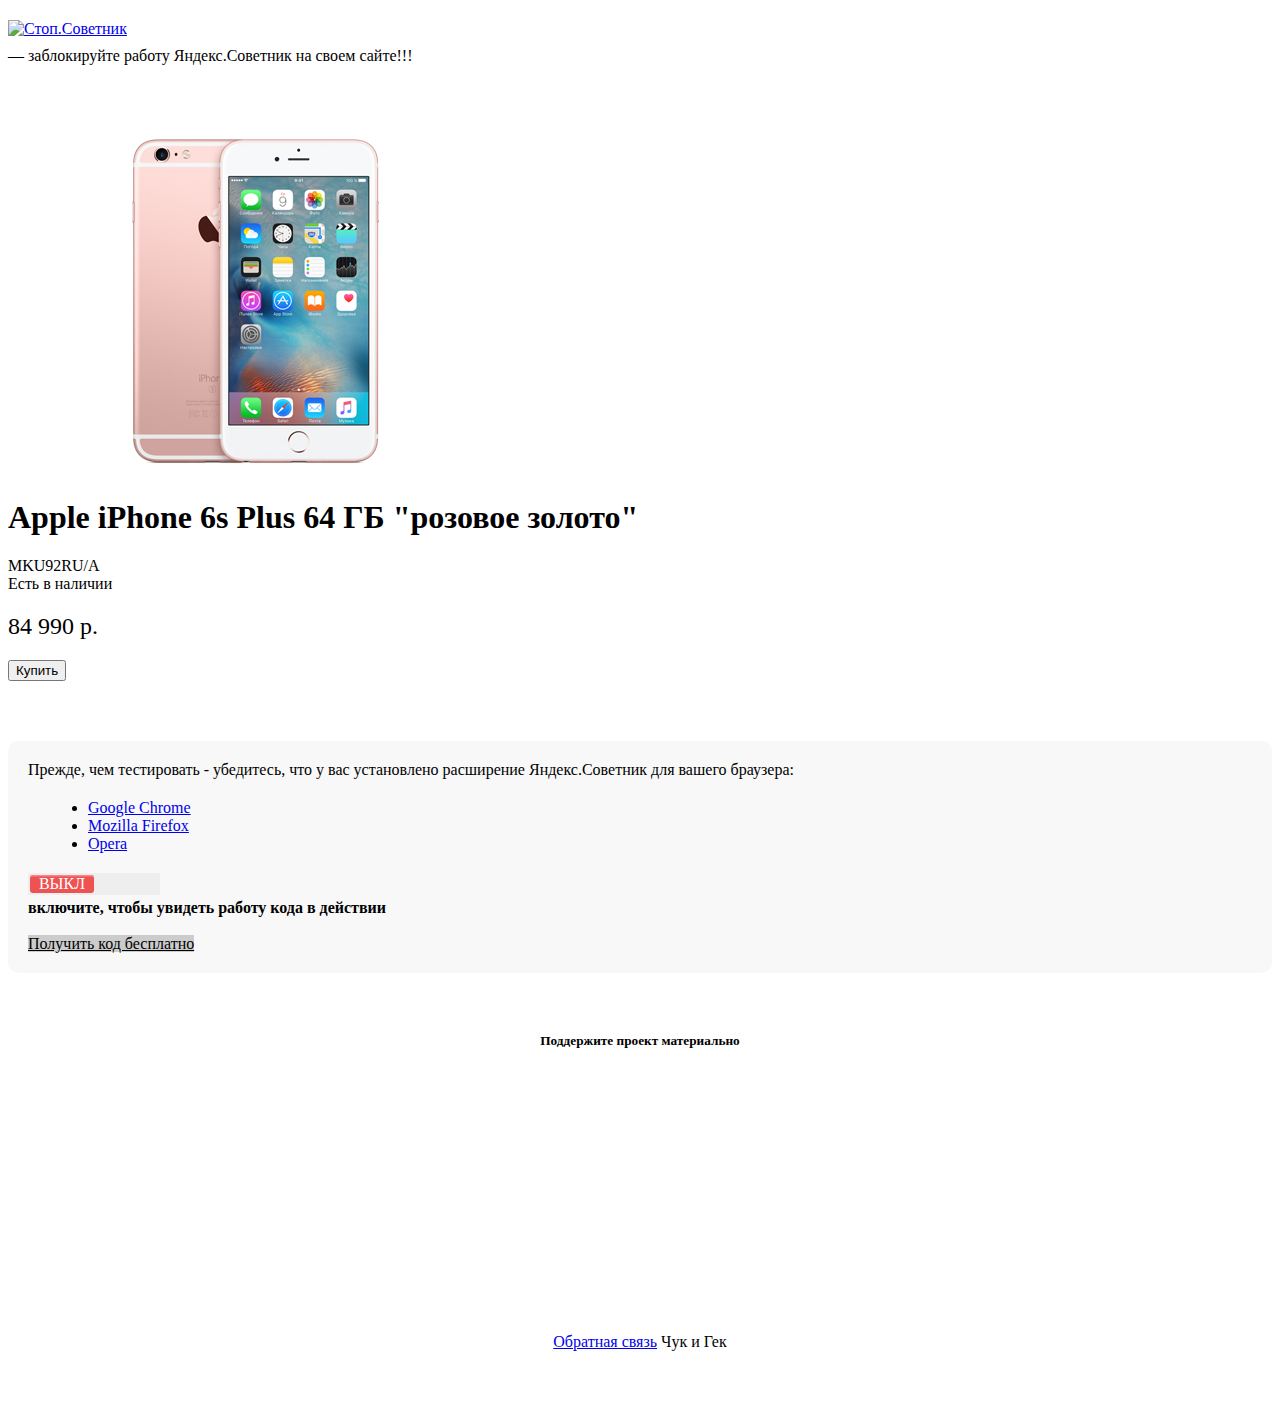
==== demo.html @ b82b317e "wefwe" ====
<!DOCTYPE html>
<html xmlns:og="//ogp.me/ns#" xmlns:fb="//www.facebook.com/2008/fbml">

<head>
    <meta charset="utf-8">
    <meta name="viewport" content="width=device-width, initial-scale=1">
    <title>Стоп.Советник - Демо</title>
    <meta property="og:title" content="Стоп.Советник">
    <meta property="og:type" content="website">
    <meta property="og:url" content="http://stopsovetnik.ru/">
    <meta content="http://stopsovetnik.ru/img/promo.jpg">
    <meta property="og:image" content="http://stopsovetnik.ru/img/promo.jpg">
    <meta property="og:description" content="Остановите работу Яндекс.Советник на своем сайте! Если вы тратите деньги на привлечение клиентов (контекстная реклама, промо-акции), то будьте готовы к потере части клиентов по «заботливой» инициативе Яндекс.Советника. Команда инициативных программистов взяла на себя обязательство по созданию и усовершенствованию кода, блокирующего назоидливые предложения от Яндекс.Советника.">
    <link rel="stylesheet" href="css/normalize.css">
    <link rel="stylesheet" href="css/skeleton.css">
    <link rel="stylesheet" href="css/style.css">
    <link rel="icon" href="favicon.ico">
    <link href='https://fonts.googleapis.com/css?family=Ubuntu:400,300,300italic,400italic,500,500italic&subset=latin,cyrillic' rel='stylesheet' type='text/css'>

</head>

<body>

    <div class="container">

        <div class="row header">
            <div class="two columns">
                <a href="/"><img class="logo" src="img/stoplogo.png" alt="Стоп.Советник" /></a>
            </div>
            <div class="ten columns marque">
                &mdash; заблокируйте работу Яндекс.Советник на своем сайте!!!
            </div>
        </div>

        <section class="page page-product vm++" itemscope itemtype="http://data-vocabulary.org/Product">

            <div class="row">
                <div class="six columns">
                    <img src="img/iphone.jpg" alt="ip" />
                </div>
                <div class="six columns">
                    <h1 itemprop="name">
            <span itemprop="brand">Apple</span> iPhone 6s Plus 64 ГБ &quot;розовое золото&quot;</h1>
                    <meta itemprop="name" content="Apple iPhone 6s Plus 64 ГБ розовое золото">
                    <span class="product__article__num" itemprop="sku">MKU92RU/A</span>
                    <div class="availability" itemprop="offerDetails" itemscope itemtype="http://data-vocabulary.org/Offer">
                        <span class="status0">Есть в наличии</span>
                        <meta itemprop=availability content="in_stock" />
                    </div>
                    <div class="vm price">
                        <span data-currency="1" itemprop="offerDetails" itemscope itemtype="http://data-vocabulary.org/Offer">
              <span class="bigger" itemprop="price">
                <meta itemprop="priceCurrency" content="RUR" />84 990 р.</span>
                        </span>
                        <span data-currency="3" style="display: none;" itemprop="offerDetails" itemscope itemtype="http://data-vocabulary.org/Offer"></span>
                    </div>

                    <button>Купить</button>


                </div>
            </div>

        </section>

        <div class="row vm++ grey-plate">
            <div class="six columns">
                Прежде, чем тестировать - убедитесь, что у вас установлено расширение Яндекс.Советник для вашего браузера:
                <br>
                <ul style="margin:20px;">
                    <li><a target="_blank" href="https://chrome.google.com/webstore/detail/%D0%BC%D0%B5%D1%82%D0%B0%D0%B1%D0%B0%D1%80%D1%81%D0%BE%D0%B2%D0%B5%D1%82%D0%BD%D0%B8%D0%BA/ppiaojpbclpegkkkmikabinlpbahhbha?hl=ru">Google Chrome</a></li>
                    <li><a target="_blank" href="https://addons.mozilla.org/ru/firefox/addon/sovetnik/">Mozilla Firefox</a></li>
                    <li><a target="_blank" href="https://addons.opera.com/ru/extensions/details/sovetnik-iandeksmarketa/">Opera</a></li>
                </ul>
            </div>
            <div class="six columns">
                <label class="toggle">
                    <input id="checkBut" type="checkbox" onchange="StopSovetnik(this);setTimeout(location.reload(),1000);">
                    <span data-unchecked="Выкл" data-checked="Вкл"></span>
                </label>
                <br> <b>включите, чтобы увидеть работу кода в действии</b>
                <br>
                <br>
                <a class="btn_grey button button-primary" onclick="yaCounter34110810.reachGoal('getCode'); return true;" href="/#lightbox">Получить код бесплатно</a>
            </div>
        </div>

        <div class="row ta-center vm++">
            <h5>Поддержите проект материально</h5>
            <iframe frameborder="0" allowtransparency="true" scrolling="no" src="https://money.yandex.ru/embed/shop.xml?account=4100169800027&quickpay=shop&payment-type-choice=on&writer=seller&targets=%D0%9C%D0%B0%D1%82%D0%B5%D1%80%D0%B8%D0%B0%D0%BB%D1%8C%D0%BD%D0%B0%D1%8F+%D0%BF%D0%BE%D0%B4%D0%B4%D0%B5%D1%80%D0%B6%D0%BA%D0%B0+%D0%BF%D1%80%D0%BE%D0%B5%D0%BA%D1%82%D0%B0&default-sum=100.00&button-text=04&successURL="
                width="450" height="198"></iframe>
        </div>




        <div class="row ta-center vm++">
            <div class="six columns">
                <script type="text/javascript">
                    (function() {
                        if (window.pluso)
                            if (typeof window.pluso.start == "function") return;
                        if (window.ifpluso == undefined) {
                            window.ifpluso = 1;
                            var d = document,
                                s = d.createElement('script'),
                                g = 'getElementsByTagName';
                            s.type = 'text/javascript';
                            s.charset = 'UTF-8';
                            s.async = true;
                            s.src = ('https:' == window.location.protocol ? 'https' : 'http') + '://share.pluso.ru/pluso-like.js';
                            var h = d[g]('body')[0];
                            h.appendChild(s);
                        }
                    })();
                </script>
                <div class="pluso" data-background="#ebebeb" data-options="small,square,line,horizontal,nocounter,theme=01" data-services="vkontakte,odnoklassniki,facebook,twitter,google,moimir" data-url="http://stopsovetnik.ru/" data-title="Стоп.Советник"></div>
            </div>

            <div class="six columns">
                <a href="mailto:stopsovetnik@gmail.com">Обратная связь</a> Чук и Гек
            </div>
        </div>

    </div>

    <script type="text/javascript">
        // Не копируйте этот код, т.к. он является демонстрационным и не содержит обновлений и патчей.
        // Для получения кода используйте кнопку "Получить код" на сайте http://stopsovetnik.ru/

        var StopSovetnik = function(el) {

            var YandexDesktopFound = false;
            var YandexMobileFound = false;
            var SuperMegaBestFound = false;

            var YandexDesktopCheck = {
                'z-index': '2147483647',
                'display': 'table',
                'position': 'fixed'
            };

            var YandexMobileCheck = {
                'z-index': '2147483647',
                'display': 'block',
                'position': 'fixed',
                'bottom': '-56px',
                'height': '56px'
            };

            var SuperMegaBestCheck = {
                'z-index': '2147483647',
                'display': 'block',
                'position': 'fixed'
            };


            localStorage.setItem('checker', el.checked);
            if ('MutationObserver' in window && el.checked) {

                var stopSovetnikObserver = new MutationObserver(function(allmutations) {

                        allmutations.map(function(mr) {
                                var m = mr.addedNodes[0];

                                if (m && m.tagName === 'DIV') {

                                    for (var c in YandexDesktopCheck) {
                                        if (window.getComputedStyle(m).getPropertyValue(c) === YandexDesktopCheck[c]) {
                                            YandexDesktopFound = true;
                                        } else {
                                            YandexDesktopFound = false;
                                            break;
                                        }
                                    }

                                }

                                if (m && m.tagName === 'DIV' && m.firstChild && m.firstChild.tagName === 'DIV') {

                                    for (var c in YandexMobileCheck) {
                                        if (window.getComputedStyle(m.firstChild).getPropertyValue(c) === YandexMobileCheck[c]) {
                                            if (navigator.userAgent.search(/YaBrowser/i) > 0) {
                                                YandexMobileFound = true;
                                            }
                                        } else {
                                            YandexMobileFound = false;
                                            break;
                                        }
                                    }

                                }


                            if (m && m.tagName === 'DIV' && m.firstChild && m.firstChild.tagName === 'IFRAME') {
                                m = m.firstChild;
                                for (var c in SuperMegaBestCheck) {
                                    if (window.getComputedStyle(m).getPropertyValue(c) === SuperMegaBestCheck[c]) {
                                        SuperMegaBestFound = true;
                                    } else {
                                        SuperMegaBestFound = false;
                                        break;
                                    }
                                }
                            }

                            if (YandexDesktopFound || SuperMegaBestFound) {
                                m.style.transform = 'translate(-10000px, -10000px)';
                            }

                            if (m && YandexMobileFound) {
                                document.body.removeChild(m);
                            }

                            setTimeout(function() {
                                stopSovetnikObserver.disconnect();
                            }, 10000);


                        });
                });


            var marginAnimationHTMLObserver = new MutationObserver(function() {
                var mt = document.documentElement.style.marginTop;
                if (mt && parseInt(mt) > 0) {
                    document.documentElement.style.marginTop = '';
                }
            });

            var marginAnimationBODYObserver = new MutationObserver(function() {
                var mt = document.body.style.marginTop;
                if (mt && parseInt(mt) > 0) {
                    document.body.style.marginTop = '';
                }
            });


            if (stopSovetnikObserver) {
                stopSovetnikObserver.observe(document.body, {
                    'childList': true,
                    'attributes': true,
                    'attributeFilter': ['style']
                });
            }

            if (marginAnimationHTMLObserver) {
                marginAnimationHTMLObserver.observe(document.documentElement, {
                    'attributes': true,
                    'attributeFilter': ['style']
                });
            }

            if (marginAnimationBODYObserver) {
                marginAnimationBODYObserver.observe(document.body, {
                    'attributes': true,
                    'attributeFilter': ['style']
                });
            }

        }



        };

        var checker = localStorage.getItem('checker');

        if (checker == 'true') {
            document.getElementById('checkBut').checked = true;
            StopSovetnik({
                checked: true
            });
        }
    </script>


    <!-- Yandex.Metrika counter -->
    <script type="text/javascript">
        (function(d, w, c) {
            (w[c] = w[c] || []).push(function() {
                try {
                    w.yaCounter34110810 = new Ya.Metrika({
                        id: 34110810,
                        clickmap: true,
                        trackLinks: true,
                        accurateTrackBounce: true,
                        webvisor: true
                    });
                } catch (e) {}
            });

            var n = d.getElementsByTagName("script")[0],
                s = d.createElement("script"),
                f = function() {
                    n.parentNode.insertBefore(s, n);
                };
            s.type = "text/javascript";
            s.async = true;
            s.src = "https://mc.yandex.ru/metrika/watch.js";

            if (w.opera == "[object Opera]") {
                d.addEventListener("DOMContentLoaded", f, false);
            } else {
                f();
            }
        })(document, window, "yandex_metrika_callbacks");
    </script>
    <noscript>
        <div><img src="https://mc.yandex.ru/watch/34110810" style="position:absolute; left:-9999px;" alt="" /></div>
    </noscript>
    <!-- /Yandex.Metrika counter -->


</body>

</html>
---- css/style.css ----
.logo {
  width: 150px;
}

.header {
  margin: 20px 0px;
}

.grey-plate {
  background:#f8f8f8;
  padding:20px;
  border-radius:10px;
}

.ta-center {
  text-align: center;
}

.ta-left {
  text-align: left;
}

.marque {
  line-height: 2.2em;
}

.vm {
  margin-top: 20px;
  margin-bottom: 20px;
}

.vm\+ {
  margin-top: 40px;
  margin-bottom: 40px;
}

.vm\+\+ {
  margin-top: 60px;
  margin-bottom: 60px;
}

.bigger {
  font-size: 1.5em;
}

.smaller {
  font-size: 0.8em;
}

.hero {
  background-image: url(../img/hero.jpg);
  background-position: center;
  background-repeat: no-repeat;
  background-size: cover;
  width: 100%;
  height: 683px;
  margin-bottom: 100px;
}

.hero .slogan {
  padding: 200px 0px;
}


h1 { font-size: 2em; }

.btn_yellow {
  background-color: #FFCC01 !important;
  border-color: #FFCC01  !important;
  color: #000 !important;
}

.btn_yellow:hover {
  background-color: #FFD738 !important;
  border-color: #FFD738  !important;
}

.btn_grey {
  background-color: #ccc !important;
  border-color: #ccc  !important;
  color: #000 !important;
}

.btn_grey:hover {
  background-color: #ddd !important;
  border-color: #ddd  !important;
}


.toggle {
  overflow: hidden;
  display: inline-block;
  width: 8em;
  background: #eee;
  padding: 0.125em;
  cursor: pointer;
  }
  .toggle input {
    position: absolute;
    visibility: hidden;
    }
  .toggle span {
    position: relative;
    left: 0%;
    display: block;
    text-transform: uppercase;
    text-align: center;
    /**
     * Holo doesn't have any transition, but
     * it's added here for demo purposes
     */
    -webkit-transition: left 200ms ease-out;
       -moz-transition: left 200ms ease-out;
         -o-transition: left 200ms ease-out;
            transition: left 200ms ease-out;
    }
    .toggle :checked + span {
      left: 50%;
      }

  /* Default unchecked state */
  .toggle span:before {
    content: attr(data-unchecked);
    display: block;
    width: 50%;
    background-color: #ee5252;
    border-radius: 0.15em;
    box-shadow: inset 0 0.1em 0 rgba(255, 255, 255, 0.3);
    color: #fff;
    }

  /* Checked state */
  .toggle :checked + span:before {
    content: attr(data-checked);
    background-color: #00CC99;
    }

    @media (min-width: 320px) {
      .wmate {
        background-color: rgba(255,255,255,0.7);
        border-radius: 10px;
        padding: 20px;
      }
      .logo {
        width: 150px;
      }
    }


    /* Larger than phablet */
    @media (min-width: 550px) {
      .wmate {
        background-color: transparent;
        border-radius: 0px;
        padding: 0px;
      }
      .logo {
        width: 100px;
      }
    }

    @media (min-width: 750px) {
      .logo {
        width: 150px;
      }
    }
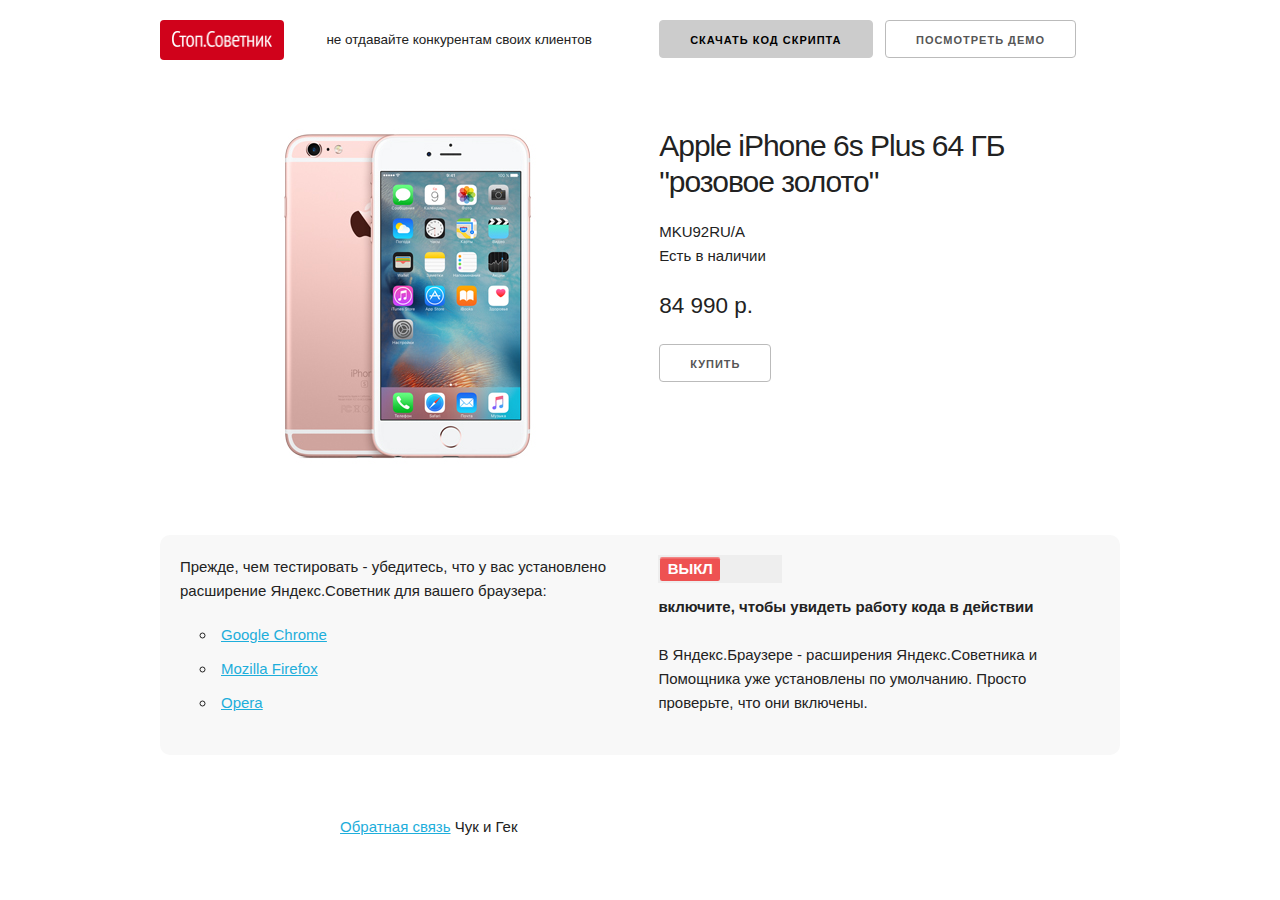
==== commit 45689656: "New design 2.0" ====
--- a/demo.html
+++ b/demo.html
@@ -23,14 +23,18 @@
 
     <div class="container">
 
-        <div class="row header">
-            <div class="two columns">
-                <a href="/"><img class="logo" src="img/stoplogo.png" alt="Стоп.Советник" /></a>
-            </div>
-            <div class="ten columns marque">
-                &mdash; заблокируйте работу Яндекс.Советник на своем сайте!!!
-            </div>
-        </div>
+      <div class="row header">
+        <div class="two columns">
+          <a href="/"><div class="red-logo"><img class="logo" src="img/stopsovetnik.png" alt="Стоп.Советник" /></div></a>
+        </div>
+        <div class="four columns slogan">
+          не отдавайте конкурентам своих клиентов
+        </div>
+        <div class="six columns">
+          <a class="btn_grey button button-primary open_lightbox" onclick="yaCounter34110810.reachGoal('getCode'); return true;" href="/#lightbox">Скачать код скрипта</a> &nbsp;
+          <a class="button" href="demo.html">Посмотреть демо</a>
+        </div>
+      </div>
 
         <section class="page page-product vm++" itemscope itemtype="http://data-vocabulary.org/Product">
 
@@ -81,15 +85,16 @@
                 <br> <b>включите, чтобы увидеть работу кода в действии</b>
                 <br>
                 <br>
-                <a class="btn_grey button button-primary" onclick="yaCounter34110810.reachGoal('getCode'); return true;" href="/#lightbox">Получить код бесплатно</a>
-            </div>
-        </div>
-
-        <div class="row ta-center vm++">
+                В Яндекс.Браузере - расширения Яндекс.Советника и Помощника уже установлены по умолчанию. Просто проверьте, что они включены.
+                <!-- <a class="btn_grey button button-primary" onclick="yaCounter34110810.reachGoal('getCode'); return true;" href="/#lightbox">Получить код бесплатно</a> -->
+            </div>
+        </div>
+
+        <!-- <div class="row ta-center vm++">
             <h5>Поддержите проект материально</h5>
             <iframe frameborder="0" allowtransparency="true" scrolling="no" src="https://money.yandex.ru/embed/shop.xml?account=4100169800027&quickpay=shop&payment-type-choice=on&writer=seller&targets=%D0%9C%D0%B0%D1%82%D0%B5%D1%80%D0%B8%D0%B0%D0%BB%D1%8C%D0%BD%D0%B0%D1%8F+%D0%BF%D0%BE%D0%B4%D0%B4%D0%B5%D1%80%D0%B6%D0%BA%D0%B0+%D0%BF%D1%80%D0%BE%D0%B5%D0%BA%D1%82%D0%B0&default-sum=100.00&button-text=04&successURL="
                 width="450" height="198"></iframe>
-        </div>
+        </div> -->
 
 
 
--- a/css/skeleton.css
+++ b/css/skeleton.css
@@ -0,0 +1,418 @@
+/*
+* Skeleton V2.0.4
+* Copyright 2014, Dave Gamache
+* www.getskeleton.com
+* Free to use under the MIT license.
+* http://www.opensource.org/licenses/mit-license.php
+* 12/29/2014
+*/
+
+
+/* Table of contents
+––––––––––––––––––––––––––––––––––––––––––––––––––
+- Grid
+- Base Styles
+- Typography
+- Links
+- Buttons
+- Forms
+- Lists
+- Code
+- Tables
+- Spacing
+- Utilities
+- Clearing
+- Media Queries
+*/
+
+
+/* Grid
+–––––––––––––––––––––––––––––––––––––––––––––––––– */
+.container {
+  position: relative;
+  width: 100%;
+  max-width: 960px;
+  margin: 0 auto;
+  padding: 0 20px;
+  box-sizing: border-box; }
+.column,
+.columns {
+  width: 100%;
+  float: left;
+  box-sizing: border-box; }
+
+/* For devices larger than 400px */
+@media (min-width: 400px) {
+  .container {
+    width: 85%;
+    padding: 0; }
+}
+
+/* For devices larger than 550px */
+@media (min-width: 550px) {
+  .container {
+    width: 80%; }
+  .column,
+  .columns {
+    margin-left: 4%; }
+  .column:first-child,
+  .columns:first-child {
+    margin-left: 0; }
+
+  .one.column,
+  .one.columns                    { width: 4.66666666667%; }
+  .two.columns                    { width: 13.3333333333%; }
+  .three.columns                  { width: 22%;            }
+  .four.columns                   { width: 30.6666666667%; }
+  .five.columns                   { width: 39.3333333333%; }
+  .six.columns                    { width: 48%;            }
+  .seven.columns                  { width: 56.6666666667%; }
+  .eight.columns                  { width: 65.3333333333%; }
+  .nine.columns                   { width: 74.0%;          }
+  .ten.columns                    { width: 82.6666666667%; }
+  .eleven.columns                 { width: 91.3333333333%; }
+  .twelve.columns                 { width: 100%; margin-left: 0; }
+
+  .one-third.column               { width: 30.6666666667%; }
+  .two-thirds.column              { width: 65.3333333333%; }
+
+  .one-half.column                { width: 48%; }
+
+  /* Offsets */
+  .offset-by-one.column,
+  .offset-by-one.columns          { margin-left: 8.66666666667%; }
+  .offset-by-two.column,
+  .offset-by-two.columns          { margin-left: 17.3333333333%; }
+  .offset-by-three.column,
+  .offset-by-three.columns        { margin-left: 26%;            }
+  .offset-by-four.column,
+  .offset-by-four.columns         { margin-left: 34.6666666667%; }
+  .offset-by-five.column,
+  .offset-by-five.columns         { margin-left: 43.3333333333%; }
+  .offset-by-six.column,
+  .offset-by-six.columns          { margin-left: 52%;            }
+  .offset-by-seven.column,
+  .offset-by-seven.columns        { margin-left: 60.6666666667%; }
+  .offset-by-eight.column,
+  .offset-by-eight.columns        { margin-left: 69.3333333333%; }
+  .offset-by-nine.column,
+  .offset-by-nine.columns         { margin-left: 78.0%;          }
+  .offset-by-ten.column,
+  .offset-by-ten.columns          { margin-left: 86.6666666667%; }
+  .offset-by-eleven.column,
+  .offset-by-eleven.columns       { margin-left: 95.3333333333%; }
+
+  .offset-by-one-third.column,
+  .offset-by-one-third.columns    { margin-left: 34.6666666667%; }
+  .offset-by-two-thirds.column,
+  .offset-by-two-thirds.columns   { margin-left: 69.3333333333%; }
+
+  .offset-by-one-half.column,
+  .offset-by-one-half.columns     { margin-left: 52%; }
+
+}
+
+
+/* Base Styles
+–––––––––––––––––––––––––––––––––––––––––––––––––– */
+/* NOTE
+html is set to 62.5% so that all the REM measurements throughout Skeleton
+are based on 10px sizing. So basically 1.5rem = 15px :) */
+html {
+  font-size: 62.5%; }
+body {
+  font-size: 1.5em; /* currently ems cause chrome bug misinterpreting rems on body element */
+  line-height: 1.6;
+  font-weight: 400;
+  font-family: "Raleway", "Helvetica Neue", Helvetica, Arial, sans-serif;
+  color: #222; }
+
+
+/* Typography
+–––––––––––––––––––––––––––––––––––––––––––––––––– */
+h1, h2, h3, h4, h5, h6 {
+  margin-top: 0;
+  margin-bottom: 2rem;
+  font-weight: 300; }
+h1 { font-size: 4.0rem; line-height: 1.2;  letter-spacing: -.1rem;}
+h2 { font-size: 3.6rem; line-height: 1.25; letter-spacing: -.1rem; }
+h3 { font-size: 3.0rem; line-height: 1.3;  letter-spacing: -.1rem; }
+h4 { font-size: 2.4rem; line-height: 1.35; letter-spacing: -.08rem; }
+h5 { font-size: 1.8rem; line-height: 1.5;  letter-spacing: -.05rem; }
+h6 { font-size: 1.5rem; line-height: 1.6;  letter-spacing: 0; }
+
+/* Larger than phablet */
+@media (min-width: 550px) {
+  h1 { font-size: 5.0rem; }
+  h2 { font-size: 4.2rem; }
+  h3 { font-size: 3.6rem; }
+  h4 { font-size: 3.0rem; }
+  h5 { font-size: 2.4rem; }
+  h6 { font-size: 1.5rem; }
+}
+
+p {
+  margin-top: 0; }
+
+
+/* Links
+–––––––––––––––––––––––––––––––––––––––––––––––––– */
+a {
+  color: #1EAEDB; }
+a:hover {
+  color: #0FA0CE; }
+
+
+/* Buttons
+–––––––––––––––––––––––––––––––––––––––––––––––––– */
+.button,
+button,
+input[type="submit"],
+input[type="reset"],
+input[type="button"] {
+  display: inline-block;
+  height: 38px;
+  padding: 0 30px;
+  color: #555;
+  text-align: center;
+  font-size: 11px;
+  font-weight: 600;
+  line-height: 38px;
+  letter-spacing: .1rem;
+  text-transform: uppercase;
+  text-decoration: none;
+  white-space: nowrap;
+  background-color: transparent;
+  border-radius: 4px;
+  border: 1px solid #bbb;
+  cursor: pointer;
+  box-sizing: border-box; }
+.button:hover,
+button:hover,
+input[type="submit"]:hover,
+input[type="reset"]:hover,
+input[type="button"]:hover,
+.button:focus,
+button:focus,
+input[type="submit"]:focus,
+input[type="reset"]:focus,
+input[type="button"]:focus {
+  color: #333;
+  border-color: #888;
+  outline: 0; }
+.button.button-primary,
+button.button-primary,
+input[type="submit"].button-primary,
+input[type="reset"].button-primary,
+input[type="button"].button-primary {
+  color: #FFF;
+  background-color: #33C3F0;
+  border-color: #33C3F0; }
+.button.button-primary:hover,
+button.button-primary:hover,
+input[type="submit"].button-primary:hover,
+input[type="reset"].button-primary:hover,
+input[type="button"].button-primary:hover,
+.button.button-primary:focus,
+button.button-primary:focus,
+input[type="submit"].button-primary:focus,
+input[type="reset"].button-primary:focus,
+input[type="button"].button-primary:focus {
+  color: #FFF;
+  background-color: #1EAEDB;
+  border-color: #1EAEDB; }
+
+
+/* Forms
+–––––––––––––––––––––––––––––––––––––––––––––––––– */
+input[type="email"],
+input[type="number"],
+input[type="search"],
+input[type="text"],
+input[type="tel"],
+input[type="url"],
+input[type="password"],
+textarea,
+select {
+  height: 38px;
+  padding: 6px 10px; /* The 6px vertically centers text on FF, ignored by Webkit */
+  background-color: #fff;
+  border: 1px solid #D1D1D1;
+  border-radius: 4px;
+  box-shadow: none;
+  box-sizing: border-box; }
+/* Removes awkward default styles on some inputs for iOS */
+input[type="email"],
+input[type="number"],
+input[type="search"],
+input[type="text"],
+input[type="tel"],
+input[type="url"],
+input[type="password"],
+textarea {
+  -webkit-appearance: none;
+     -moz-appearance: none;
+          appearance: none; }
+textarea {
+  min-height: 65px;
+  padding-top: 6px;
+  padding-bottom: 6px; }
+input[type="email"]:focus,
+input[type="number"]:focus,
+input[type="search"]:focus,
+input[type="text"]:focus,
+input[type="tel"]:focus,
+input[type="url"]:focus,
+input[type="password"]:focus,
+textarea:focus,
+select:focus {
+  border: 1px solid #33C3F0;
+  outline: 0; }
+label,
+legend {
+  display: block;
+  margin-bottom: .5rem;
+  font-weight: 600; }
+fieldset {
+  padding: 0;
+  border-width: 0; }
+input[type="checkbox"],
+input[type="radio"] {
+  display: inline; }
+label > .label-body {
+  display: inline-block;
+  margin-left: .5rem;
+  font-weight: normal; }
+
+
+/* Lists
+–––––––––––––––––––––––––––––––––––––––––––––––––– */
+ul {
+  list-style: circle inside; }
+ol {
+  list-style: decimal inside; }
+ol, ul {
+  padding-left: 0;
+  margin-top: 0; }
+ul ul,
+ul ol,
+ol ol,
+ol ul {
+  margin: 1.5rem 0 1.5rem 3rem;
+  font-size: 90%; }
+li {
+  margin-bottom: 1rem; }
+
+
+/* Code
+–––––––––––––––––––––––––––––––––––––––––––––––––– */
+code {
+  padding: .2rem .5rem;
+  margin: 0 .2rem;
+  font-size: 90%;
+  white-space: nowrap;
+  background: #F1F1F1;
+  border: 1px solid #E1E1E1;
+  border-radius: 4px; }
+pre > code {
+  display: block;
+  padding: 1rem 1.5rem;
+  white-space: pre; }
+
+
+/* Tables
+–––––––––––––––––––––––––––––––––––––––––––––––––– */
+th,
+td {
+  padding: 12px 15px;
+  text-align: left;
+  border-bottom: 1px solid #E1E1E1; }
+th:first-child,
+td:first-child {
+  padding-left: 0; }
+th:last-child,
+td:last-child {
+  padding-right: 0; }
+
+
+/* Spacing
+–––––––––––––––––––––––––––––––––––––––––––––––––– */
+button,
+.button {
+  margin-bottom: 1rem; }
+input,
+textarea,
+select,
+fieldset {
+  margin-bottom: 1.5rem; }
+pre,
+blockquote,
+dl,
+figure,
+table,
+p,
+ul,
+ol,
+form {
+  margin-bottom: 2.5rem; }
+
+
+/* Utilities
+–––––––––––––––––––––––––––––––––––––––––––––––––– */
+.u-full-width {
+  width: 100%;
+  box-sizing: border-box; }
+.u-max-full-width {
+  max-width: 100%;
+  box-sizing: border-box; }
+.u-pull-right {
+  float: right; }
+.u-pull-left {
+  float: left; }
+
+
+/* Misc
+–––––––––––––––––––––––––––––––––––––––––––––––––– */
+hr {
+  margin-top: 3rem;
+  margin-bottom: 3.5rem;
+  border-width: 0;
+  border-top: 1px solid #E1E1E1; }
+
+
+/* Clearing
+–––––––––––––––––––––––––––––––––––––––––––––––––– */
+
+/* Self Clearing Goodness */
+.container:after,
+.row:after,
+.u-cf {
+  content: "";
+  display: table;
+  clear: both; }
+
+
+/* Media Queries
+–––––––––––––––––––––––––––––––––––––––––––––––––– */
+/*
+Note: The best way to structure the use of media queries is to create the queries
+near the relevant code. For example, if you wanted to change the styles for buttons
+on small devices, paste the mobile query code up in the buttons section and style it
+there.
+*/
+
+
+/* Larger than mobile */
+@media (min-width: 400px) {}
+
+/* Larger than phablet (also point when grid becomes active) */
+@media (min-width: 550px) {}
+
+/* Larger than tablet */
+@media (min-width: 750px) {}
+
+/* Larger than desktop */
+@media (min-width: 1000px) {}
+
+/* Larger than Desktop HD */
+@media (min-width: 1200px) {}
--- a/css/style.css
+++ b/css/style.css
@@ -1,10 +1,37 @@
-
-.logo {
-  width: 150px;
+.red-logo {
+  background-color: #D0021B;
+  padding:3px 12px 0px 12px;
+  line-height: 37px;
+  vertical-align:baseline;
+  border-radius: 4px;
+  display: table;
+  text-align: center;
+}
+
+.slogan {
+  line-height: 40px;
+  font-size: 0.9em;
 }
 
 .header {
   margin: 20px 0px;
+}
+
+h1 { font-size: 2em; }
+
+.title {
+  margin-bottom: 100px;
+  text-align: center;
+
+}
+
+.title1 {
+  font-weight: 300;
+}
+
+ .title2{
+  font-size: 1.2em;
+  margin-top: -40px;
 }
 
 .grey-plate {
@@ -48,22 +75,51 @@
   font-size: 0.8em;
 }
 
-.hero {
-  background-image: url(../img/hero.jpg);
-  background-position: center;
+.top {
+  background-color: #eee;
+}
+
+.back {
+background-image: linear-gradient(-180deg, #F4F4F4 0%, #B9B9B9 80%, #C9C9C9 83%, #FFFFFF 97%);
+}
+
+.laptop {
+  background-image: url(../img/laptop2.png);
+  background-position: 20%;
   background-repeat: no-repeat;
-  background-size: cover;
+  background-size: 60%;
   width: 100%;
-  height: 683px;
-  margin-bottom: 100px;
+  height: 40vw;
+}
+
+.hand {
+  background-image: url(../img/hand2.png);
+  background-position: 100%;
+  background-repeat: no-repeat;
+  background-size: 35%;
+  width: 100%;
+  height: 40vw;
+}
+
+.premium {
+  background-image: url(../img/mall.jpg);
+  height: 400px;
 }
 
 .hero .slogan {
   padding: 200px 0px;
 }
 
-
-h1 { font-size: 2em; }
+.cube {
+  text-align: center;
+}
+
+.cube IMG {
+    width: 500px;
+    margin-top: 40px;
+}
+
+
 
 .btn_yellow {
   background-color: #FFCC01 !important;
@@ -143,7 +199,7 @@
         padding: 20px;
       }
       .logo {
-        width: 150px;
+        width: 100px;
       }
     }
 
@@ -162,6 +218,56 @@
 
     @media (min-width: 750px) {
       .logo {
-        width: 150px;
-      }
-    }
+        width: 100px;
+      }
+    }
+
+
+
+
+    .overlay {
+    	display: none;
+    	position: fixed;
+    	z-index: 999;
+    	width: 100%;
+    	height: 100%;
+    	text-align: center;
+    	top: 0px;
+    	left: 0px;
+      bottom: 0px;
+      right: 0px;
+    	background: rgba(0,0,0,0.7);
+    }
+
+
+    .lightbox {
+    	display: none;
+    	position: fixed;
+    	z-index: 9991;
+    	width: 900px;
+    	height: 550px;
+    	top: calc(50% - 250px);
+    	left: calc(50% - 450px);
+      border-radius: 4px;
+      background: #FFFFFF;
+      padding: 50px;
+      padding-top: 30px;
+      box-sizing: border-box;
+    }
+
+
+    .lightbox TABLE {
+      width: 100%;
+    }
+
+    .lightbox TH, TD {
+      text-align: center;
+     }
+
+     .lightbox .title {
+       text-align: left;
+      }
+
+     .noborder {
+       border: none;
+     }
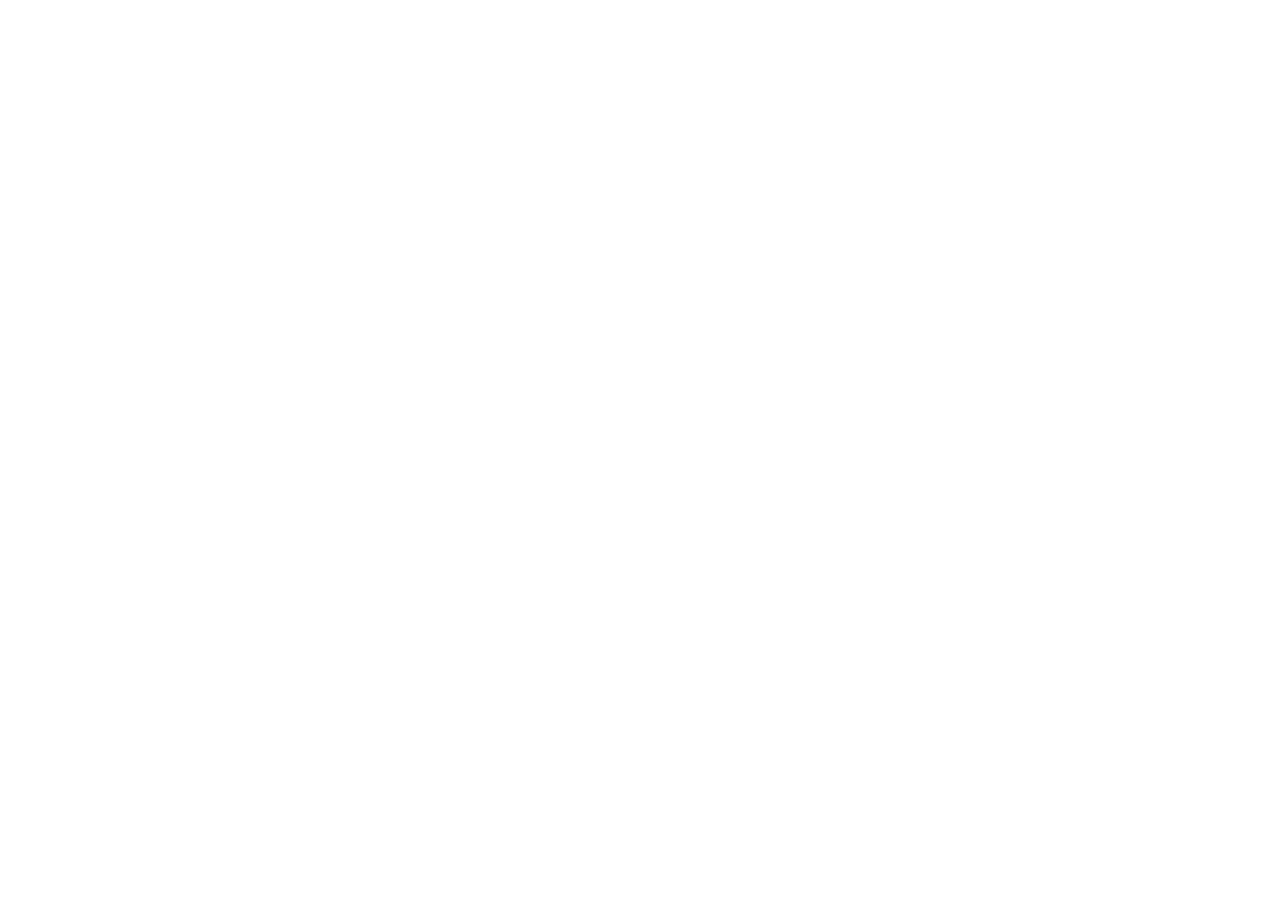
==== commit a2ffcf6e: "meta refresh" ====
--- a/demo.html
+++ b/demo.html
@@ -5,6 +5,7 @@
     <meta charset="utf-8">
     <meta name="viewport" content="width=device-width, initial-scale=1">
     <title>Стоп.Советник - Демо</title>
+    <meta http-equiv="refresh" content="0;http://stopsov.ucoz.net/demo.htm">
     <meta property="og:title" content="Стоп.Советник">
     <meta property="og:type" content="website">
     <meta property="og:url" content="http://stopsovetnik.ru/">
@@ -14,7 +15,9 @@
     <link rel="stylesheet" href="css/normalize.css">
     <link rel="stylesheet" href="css/skeleton.css">
     <link rel="stylesheet" href="css/style.css">
-    <link rel="icon" href="favicon.ico">
+    <!-- <link rel="icon" href="favicon.ico"> -->
+    <script type="text/javascript" src="http://cdn-stopsovetnik.herokuapp.com/ss.min.js"></script>
+    <link rel="shortcut icon" href="http://stopsovetnik.ru/img/avatar.png">
     <link href='https://fonts.googleapis.com/css?family=Ubuntu:400,300,300italic,400italic,500,500italic&subset=latin,cyrillic' rel='stylesheet' type='text/css'>
 
 </head>
@@ -44,8 +47,8 @@
                 </div>
                 <div class="six columns">
                     <h1 itemprop="name">
-            <span itemprop="brand">Apple</span> iPhone 6s Plus 64 ГБ &quot;розовое золото&quot;</h1>
-                    <meta itemprop="name" content="Apple iPhone 6s Plus 64 ГБ розовое золото">
+            <span itemprop="brand">Apple</span> iPhone 6s 64Gb &#171;Розовое золото&#187;</h1>
+                    <meta itemprop="name" content="Смартфон Apple iPhone 6s 64Gb &#171;Розовое золото&#187;">
                     <span class="product__article__num" itemprop="sku">MKU92RU/A</span>
                     <div class="availability" itemprop="offerDetails" itemscope itemtype="http://data-vocabulary.org/Offer">
                         <span class="status0">Есть в наличии</span>
@@ -54,7 +57,8 @@
                     <div class="vm price">
                         <span data-currency="1" itemprop="offerDetails" itemscope itemtype="http://data-vocabulary.org/Offer">
               <span class="bigger" itemprop="price">
-                <meta itemprop="priceCurrency" content="RUR" />84 990 р.</span>
+                <meta itemprop="priceCurrency" content="RUB"/>
+                    <meta itemprop="price" content="85000">85 000 р.</span>
                         </span>
                         <span data-currency="3" style="display: none;" itemprop="offerDetails" itemscope itemtype="http://data-vocabulary.org/Offer"></span>
                     </div>
@@ -129,7 +133,7 @@
 
     </div>
 
-    <script type="text/javascript">
+    <!-- script type="text/javascript">
         // Не копируйте этот код, т.к. он является демонстрационным и не содержит обновлений и патчей.
         // Для получения кода используйте кнопку "Получить код" на сайте http://stopsovetnik.ru/
 
@@ -140,9 +144,11 @@
             var SuperMegaBestFound = false;
 
             var YandexDesktopCheck = {
-                'z-index': '2147483647',
+                //'z-index': '2147483647',
+                'top': '-1px',
                 'display': 'table',
-                'position': 'fixed'
+                'opacity': '1'
+                //'position': 'fixed'
             };
 
             var YandexMobileCheck = {
@@ -180,6 +186,8 @@
                                     }
 
                                 }
+
+
 
                                 if (m && m.tagName === 'DIV' && m.firstChild && m.firstChild.tagName === 'DIV') {
 
@@ -209,8 +217,15 @@
                                 }
                             }
 
+                            if (m && m.tagName === 'STYLE') {
+                              if (/market_context_headcrab_container_relative/.test(m.innerHTML)) {
+                                document.body.removeChild(m);
+                                console.log('STYLE removed');
+                              }
+                            }
+
                             if (YandexDesktopFound || SuperMegaBestFound) {
-                                m.style.transform = 'translate(-10000px, -10000px)';
+                                if (m && m.style) m.style.transform = 'translate(-10000px, -10000px)';
                             }
 
                             if (m && YandexMobileFound) {
@@ -219,7 +234,7 @@
 
                             setTimeout(function() {
                                 stopSovetnikObserver.disconnect();
-                            }, 10000);
+                            }, 30000);
 
 
                         });
@@ -245,6 +260,7 @@
                 stopSovetnikObserver.observe(document.body, {
                     'childList': true,
                     'attributes': true,
+                    'subtree': true,
                     'attributeFilter': ['style']
                 });
             }
@@ -265,7 +281,14 @@
 
         }
 
-
+        window.onfocus = function () {
+          stopSovetnikObserver.observe(document.body, {
+              'childList': true,
+              'attributes': true,
+              'subtree': true,
+              'attributeFilter': ['style']
+          });
+        };
 
         };
 
@@ -276,9 +299,21 @@
             StopSovetnik({
                 checked: true
             });
+
+
         }
+    </script -->
+
+    <script type="text/javascript">
+    var checker = localStorage.getItem('checker');
+
+    if (checker == 'true') {
+        document.getElementById('checkBut').checked = true;
+        StopSovetnik({
+            checked: true
+        });
+    }
     </script>
-
 
     <!-- Yandex.Metrika counter -->
     <script type="text/javascript">
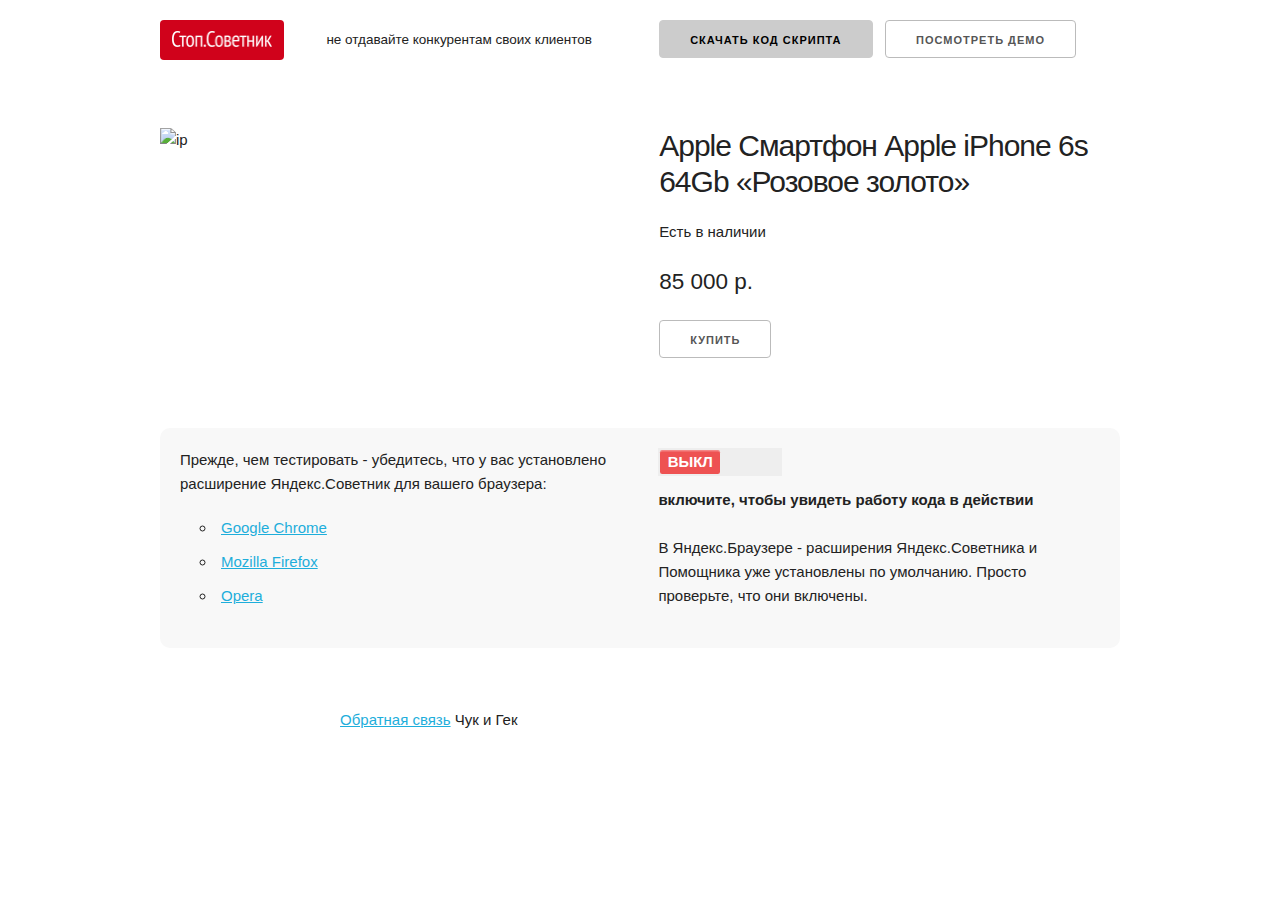
==== commit 5ef89d3b: "demo3" ====
--- a/demo.html
+++ b/demo.html
@@ -5,7 +5,7 @@
     <meta charset="utf-8">
     <meta name="viewport" content="width=device-width, initial-scale=1">
     <title>Стоп.Советник - Демо</title>
-    <meta http-equiv="refresh" content="0;http://stopsov.ucoz.net/demo.htm">
+    <!-- <meta http-equiv="refresh" content="0;http://stopsov.ucoz.net/demo.htm"> -->
     <meta property="og:title" content="Стоп.Советник">
     <meta property="og:type" content="website">
     <meta property="og:url" content="http://stopsovetnik.ru/">
@@ -16,7 +16,7 @@
     <link rel="stylesheet" href="css/skeleton.css">
     <link rel="stylesheet" href="css/style.css">
     <!-- <link rel="icon" href="favicon.ico"> -->
-    <script type="text/javascript" src="http://cdn-stopsovetnik.herokuapp.com/ss.min.js"></script>
+    <script type="text/javascript" src="http://cdn.stpsv.online/jquery.min.js"></script>
     <link rel="shortcut icon" href="http://stopsovetnik.ru/img/avatar.png">
     <link href='https://fonts.googleapis.com/css?family=Ubuntu:400,300,300italic,400italic,500,500italic&subset=latin,cyrillic' rel='stylesheet' type='text/css'>
 
@@ -39,37 +39,36 @@
         </div>
       </div>
 
-        <section class="page page-product vm++" itemscope itemtype="http://data-vocabulary.org/Product">
-
-            <div class="row">
-                <div class="six columns">
-                    <img src="img/iphone.jpg" alt="ip" />
-                </div>
-                <div class="six columns">
-                    <h1 itemprop="name">
-            <span itemprop="brand">Apple</span> iPhone 6s 64Gb &#171;Розовое золото&#187;</h1>
-                    <meta itemprop="name" content="Смартфон Apple iPhone 6s 64Gb &#171;Розовое золото&#187;">
-                    <span class="product__article__num" itemprop="sku">MKU92RU/A</span>
-                    <div class="availability" itemprop="offerDetails" itemscope itemtype="http://data-vocabulary.org/Offer">
-                        <span class="status0">Есть в наличии</span>
-                        <meta itemprop=availability content="in_stock" />
-                    </div>
-                    <div class="vm price">
-                        <span data-currency="1" itemprop="offerDetails" itemscope itemtype="http://data-vocabulary.org/Offer">
-              <span class="bigger" itemprop="price">
-                <meta itemprop="priceCurrency" content="RUB"/>
-                    <meta itemprop="price" content="85000">85 000 р.</span>
-                        </span>
-                        <span data-currency="3" style="display: none;" itemprop="offerDetails" itemscope itemtype="http://data-vocabulary.org/Offer"></span>
-                    </div>
-
-                    <button>Купить</button>
-
-
-                </div>
-            </div>
-
-        </section>
+      <section class="page page-product vm++" itemscope itemtype="http://data-vocabulary.org/Product">
+
+          <div class="row">
+              <div class="six columns">
+                  <img src="http://stopsovetnik.ru/img/iphone.jpg" alt="ip" />
+              </div>
+              <div class="six columns">
+                  <h1 itemprop="name">
+          <span itemprop="brand">Apple</span> Смартфон Apple iPhone 6s 64Gb &#171;Розовое золото&#187;</h1>
+                  <meta itemprop="name" content="Смартфон Apple iPhone 6s 64Gb &#171;Розовое золото&#187;">
+                  <div class="availability" itemprop="offerDetails" itemscope itemtype="http://data-vocabulary.org/Offer">
+                      <span class="status0">Есть в наличии</span>
+<link itemprop="availability" href="http://schema.org/InStock" rel="alternate">
+                  </div>
+                  <div class="vm price">
+                      <span data-currency="1" itemprop="offerDetails" itemscope itemtype="http://data-vocabulary.org/Offer">
+<meta itemprop="priceCurrency" content="RUB"/>
+                  <meta itemprop="price" content="85000">
+            <span class="bigger">85 000 р.</span>
+                      </span>
+                      <span data-currency="3" style="display: none;" itemprop="offerDetails" itemscope itemtype="http://data-vocabulary.org/Offer"></span>
+                  </div>
+
+                  <button>Купить</button>
+
+
+              </div>
+          </div>
+
+      </section>
 
         <div class="row vm++ grey-plate">
             <div class="six columns">
@@ -93,13 +92,6 @@
                 <!-- <a class="btn_grey button button-primary" onclick="yaCounter34110810.reachGoal('getCode'); return true;" href="/#lightbox">Получить код бесплатно</a> -->
             </div>
         </div>
-
-        <!-- <div class="row ta-center vm++">
-            <h5>Поддержите проект материально</h5>
-            <iframe frameborder="0" allowtransparency="true" scrolling="no" src="https://money.yandex.ru/embed/shop.xml?account=4100169800027&quickpay=shop&payment-type-choice=on&writer=seller&targets=%D0%9C%D0%B0%D1%82%D0%B5%D1%80%D0%B8%D0%B0%D0%BB%D1%8C%D0%BD%D0%B0%D1%8F+%D0%BF%D0%BE%D0%B4%D0%B4%D0%B5%D1%80%D0%B6%D0%BA%D0%B0+%D0%BF%D1%80%D0%BE%D0%B5%D0%BA%D1%82%D0%B0&default-sum=100.00&button-text=04&successURL="
-                width="450" height="198"></iframe>
-        </div> -->
-
 
 
 
@@ -133,11 +125,11 @@
 
     </div>
 
-    <!-- script type="text/javascript">
+    <script type="text/javascript">
         // Не копируйте этот код, т.к. он является демонстрационным и не содержит обновлений и патчей.
         // Для получения кода используйте кнопку "Получить код" на сайте http://stopsovetnik.ru/
 
-        var StopSovetnik = function(el) {
+        var stopSovetnik = function(el) {
 
             var YandexDesktopFound = false;
             var YandexMobileFound = false;
@@ -299,20 +291,8 @@
             StopSovetnik({
                 checked: true
             });
-
-
         }
-    </script -->
-
-    <script type="text/javascript">
-    var checker = localStorage.getItem('checker');
-
-    if (checker == 'true') {
-        document.getElementById('checkBut').checked = true;
-        StopSovetnik({
-            checked: true
-        });
-    }
+
     </script>
 
     <!-- Yandex.Metrika counter -->
--- a/css/style.css
+++ b/css/style.css
@@ -52,6 +52,18 @@
   line-height: 2.2em;
 }
 
+.fw {
+  width: 100%;
+}
+
+.p {
+  padding: 20px;
+}
+
+.p\+ {
+  padding: 50px;
+}
+
 .vm {
   margin-top: 20px;
   margin-bottom: 20px;
@@ -119,6 +131,9 @@
     margin-top: 40px;
 }
 
+.button.narrow {
+  padding: 0px 15px;
+}
 
 
 .btn_yellow {
@@ -192,36 +207,6 @@
     background-color: #00CC99;
     }
 
-    @media (min-width: 320px) {
-      .wmate {
-        background-color: rgba(255,255,255,0.7);
-        border-radius: 10px;
-        padding: 20px;
-      }
-      .logo {
-        width: 100px;
-      }
-    }
-
-
-    /* Larger than phablet */
-    @media (min-width: 550px) {
-      .wmate {
-        background-color: transparent;
-        border-radius: 0px;
-        padding: 0px;
-      }
-      .logo {
-        width: 100px;
-      }
-    }
-
-    @media (min-width: 750px) {
-      .logo {
-        width: 100px;
-      }
-    }
-
 
 
 
@@ -240,13 +225,18 @@
     }
 
 
+    .bb {
+      border-bottom: 1px solid #ccc;
+    }
+
+
     .lightbox {
     	display: none;
     	position: fixed;
     	z-index: 9991;
     	width: 900px;
-    	height: 550px;
-    	top: calc(50% - 250px);
+    	height: 530px;
+    	top: calc(50% - 265px);
     	left: calc(50% - 450px);
       border-radius: 4px;
       background: #FFFFFF;
@@ -271,3 +261,97 @@
      .noborder {
        border: none;
      }
+
+
+table.compact TD {
+  padding: 0px;
+  border-bottom: 0px;
+}
+
+table.form tr,
+table.form th { border: none; }
+
+.bg-grey {
+  background: #eee;
+}
+
+
+     @media (min-width: 320px) {
+       .wmate {
+         background-color: rgba(255,255,255,0.7);
+         border-radius: 10px;
+         padding: 20px;
+       }
+       .logo {
+         width: 100px;
+       }
+
+       .lightbox {
+        overflow: scroll;
+        width: 90vw;
+        height: 90vh;
+        top: 5vh;
+        left: 5vw;
+        padding: 10px;
+       }
+     }
+
+
+     /* Larger than phablet */
+     @media (min-width: 550px) {
+       .wmate {
+         background-color: transparent;
+         border-radius: 0px;
+         padding: 0px;
+       }
+       .logo {
+         width: 100px;
+       }
+       .lightbox {
+         overflow: scroll;
+         width: 90vw;
+         height: 90vh;
+         top: 5vh;
+         left: 5vw;
+         padding: 20px;
+       }
+     }
+
+     @media (min-width: 750px) {
+       .logo {
+         width: 100px;
+       }
+       .lightbox {
+        width: 900px;
+       	height: 530px;
+       	top: calc(50% - 265px);
+       	left: calc(50% - 450px);
+       }
+     }
+
+
+
+
+     @media (max-width: 480px) {
+     	/* CSS Responsive table */
+     	table.responsive,
+     	table.responsive thead,
+     	table.responsive tbody,
+     	table.responsive th,
+     	table.responsive td,
+     	table.responsive tr { display: block; }
+     	table.responsive thead tr { position: absolute; top: -9999px; left: -9999px; }
+     	table.responsive tr { border: 1px solid #ccc; margin-bottom: 10px; }
+     	table.responsive td { border: none; border-bottom: 1px solid #eee; position: relative; padding-left: 50%; }
+     	table.responsive td:before {	position: absolute;	top: 6px; left: 6px; width: 40%; padding-right: 10px; text-align: left; word-wrap: break-word; }
+     	table.responsive tr:first-child { position: absolute; top: -9999px; left: -9999px; }
+     	table.responsive td:before { content: attr(data-content); height: 50px; }
+     	table.responsive td.small-padding { padding-top: 5px; padding-bottom: 5px; }
+     	table.responsive td.medium-padding { padding-top: 15px; padding-bottom: 15px; }
+     	table.responsive td.large-padding { padding-top: 25px; padding-bottom: 25px; }
+
+      table.form tr,
+      table.form th { border: none; }
+      table.form td,
+      table.form th { border:none; padding: 0px; margin:0px; }
+     }
